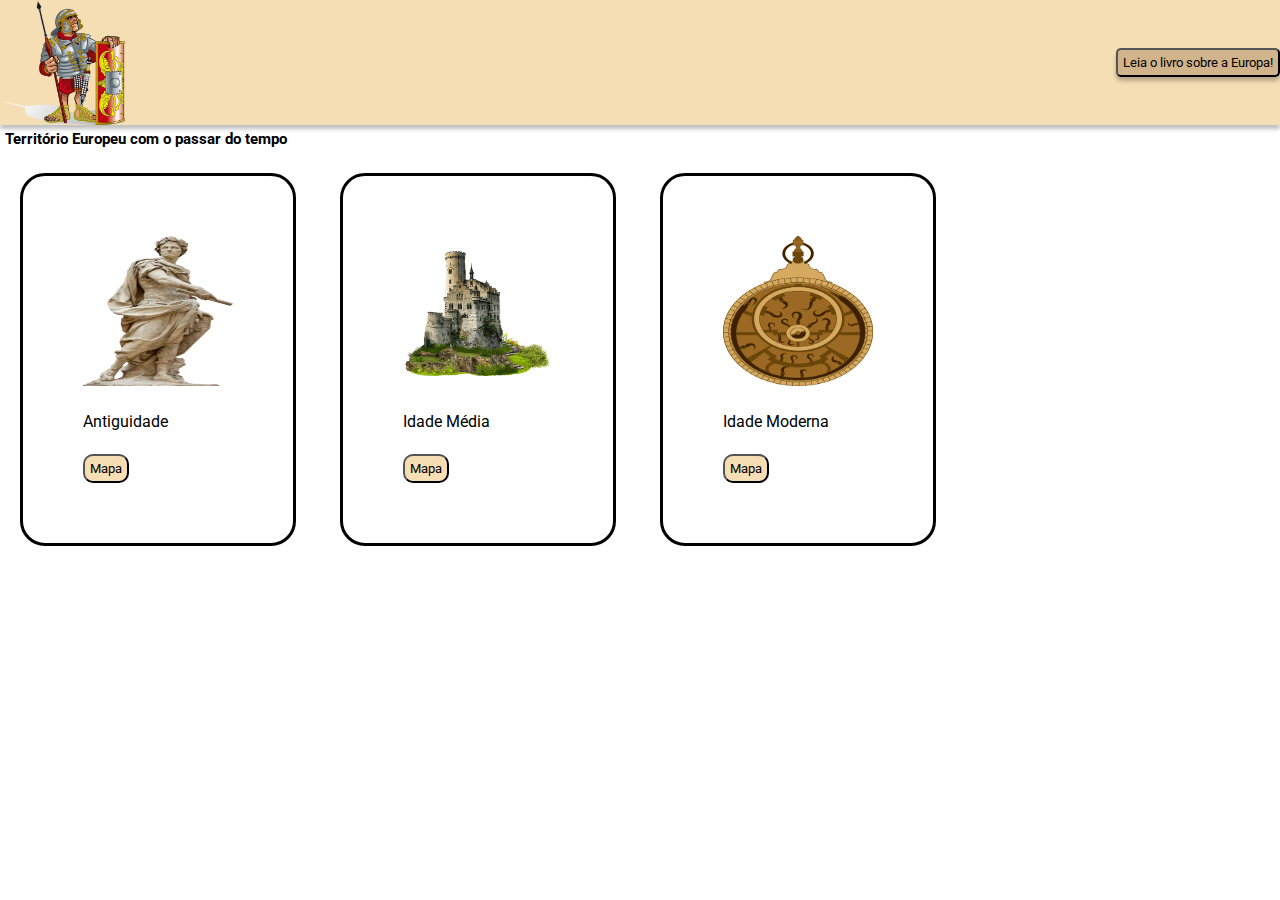
==== front/index.html @ f3db0684 "first commit" ====
<!DOCTYPE html>
<html lang="pt-br">
<head>
    <meta charset="UTF-8">
    <meta http-equiv="X-UA-Compatible" content="IE=edge">
    <meta name="viewport" content="width=device-width, initial-scale=1.0">
    <link rel="preconnect" href="https://fonts.googleapis.com">
    <link rel="preconnect" href="https://fonts.gstatic.com" crossorigin>
    <link rel="shortcut icon" type="image/x-icon" href="../img/favicon.ico">
    <link href="https://fonts.googleapis.com/css2?family=Roboto&display=swap" rel="stylesheet">
    <link rel="stylesheet" href="../style/style.css">
    <link rel="stylesheet" href="../style/mobile.css">
    <title>Evolução do território europeu</title>
</head>
<body>
    
    <header id="header">
        
        <div class="pesquisa">
            
            <img src="../img/logo.png" alt="Logo" class="ynfuan">

            <nav>
                
                <a href="https://sesisenaispedu-my.sharepoint.com/:p:/g/personal/thiago_panini_portalsesisp_org_br/Ef4Nx2i7COJOlr1os8MtKAkBlh_sCOxMgSY9hswwcPIvlw?e=HoiZYC" target="_blank"><button class="botao">Leia o livro sobre a Europa!</button></a>
            
            </nav>

        </div>

    </header>
    
    <main>
        
        <div class="ofertaDia">
            
            <h1>Território Europeu com o passar do tempo</h1>
    
            <section class="ofertas">
                
                <div>
                    <img src="../img/estatuaRomana.png" alt="Estatua Romana">
                    <p>Antiguidade</p>
                    <a href="mapaAntiguidade.html"><h4><button class="botwm">Mapa</button></h4></a>
                </div>
    
                <div>
                    <img src="../img/castelo.png" alt="Castelo">
                    <p>Idade Média</p>
                    <a href="mapaMedieval.html"><h4><button class="botwm">Mapa</button></h4></a>
                </div>
                
                <div>
                    <img src="../img/astrolabio.png" alt="Astrolábio">
                    <p>Idade Moderna</p>
                    <a href="mapaModernidade.html"><h4><button class="botwm">Mapa</button></h4></a>
                </div>

            </section>

        </div>

    </main>

</body>
</html>
---- style/style.css ----
*{
    margin: 0px;
    padding: 0px;
    font-family: 'Roboto', sans-serif;
}

a {
    text-decoration: none;
}

#header{
    background-color: #F5DEB3;
}

.pesquisa{
    display: flex;
    flex-direction: row;
    justify-content: space-between;
    align-items: center;
    box-shadow: 0px 4px 4px rgba(0, 0, 0, 0.25);
    flex-wrap: wrap;
}

.pesquisa .ynfuan{
    width: 125px;
    height: 125px;
}

.pesquisa .botao{
    background-color: #D2B48C;
    box-shadow: 0px 4px 4px rgba(0, 0, 0, 0.25);
    cursor: pointer;
    padding: 5px;
    border-radius: 5px;
}

.ofertaDia h1{
    font-size: 15px;
    margin: 5px;
}

main .ofertaDia .ofertas div{
    width: auto;
    display: inline-block;
    margin: 20px;
    padding: 60px;
    border: solid black;
    border-radius: 25px;
}

main .ofertaDia .ofertas img{
    width: 150px;
    height: 150px;
}

main .ofertaDia .ofertas .botwm{
    border-radius: 10px;
    background-color: wheat;
    padding: 5px;
    cursor: pointer;
}

/* Aqui começa o css da pagina de mapas */

.caixa {
    width: 90%;
    margin: 120px auto 40px auto;
    background-color: #eeedae;
    box-shadow: 0 2px 4px rgba(0,0,0,0.25);
    padding: 20px;
}

.europ {
    max-width: 100%;
    height: auto;
    display: block;
    margin: 0 auto;
    border-radius: 20px;
    box-shadow: 0 2px 4px rgba(0,0,0,0.25);
}
  
p {
    margin-top: 20px;
    margin-bottom: 20px;
    line-height: 1.5;
}
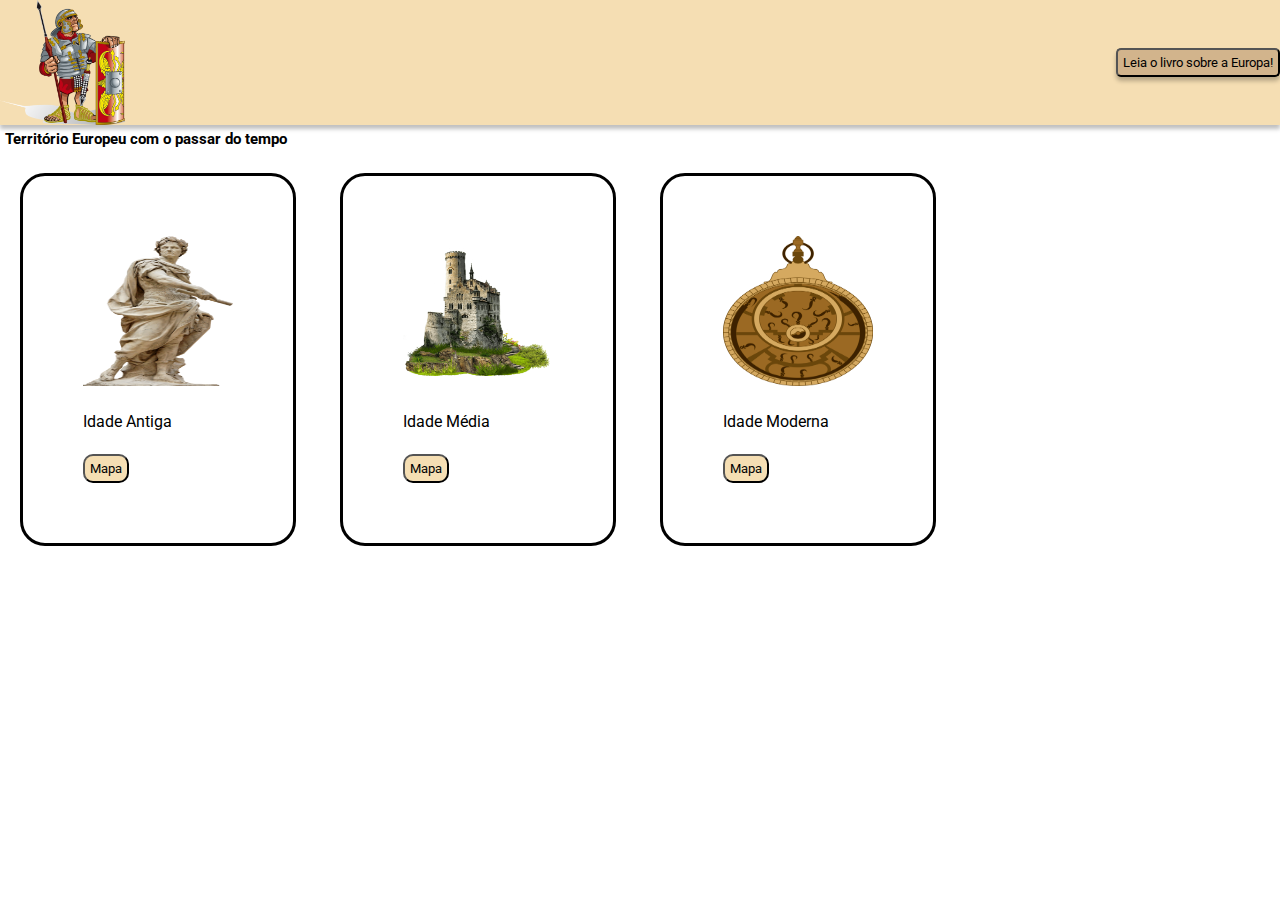
==== commit 099c1e62: "terminei o site" ====
--- a/front/index.html
+++ b/front/index.html
@@ -40,7 +40,7 @@
                 
                 <div>
                     <img src="../img/estatuaRomana.png" alt="Estatua Romana">
-                    <p>Antiguidade</p>
+                    <p>Idade Antiga</p>
                     <a href="mapaAntiguidade.html"><h4><button class="botwm">Mapa</button></h4></a>
                 </div>
     
